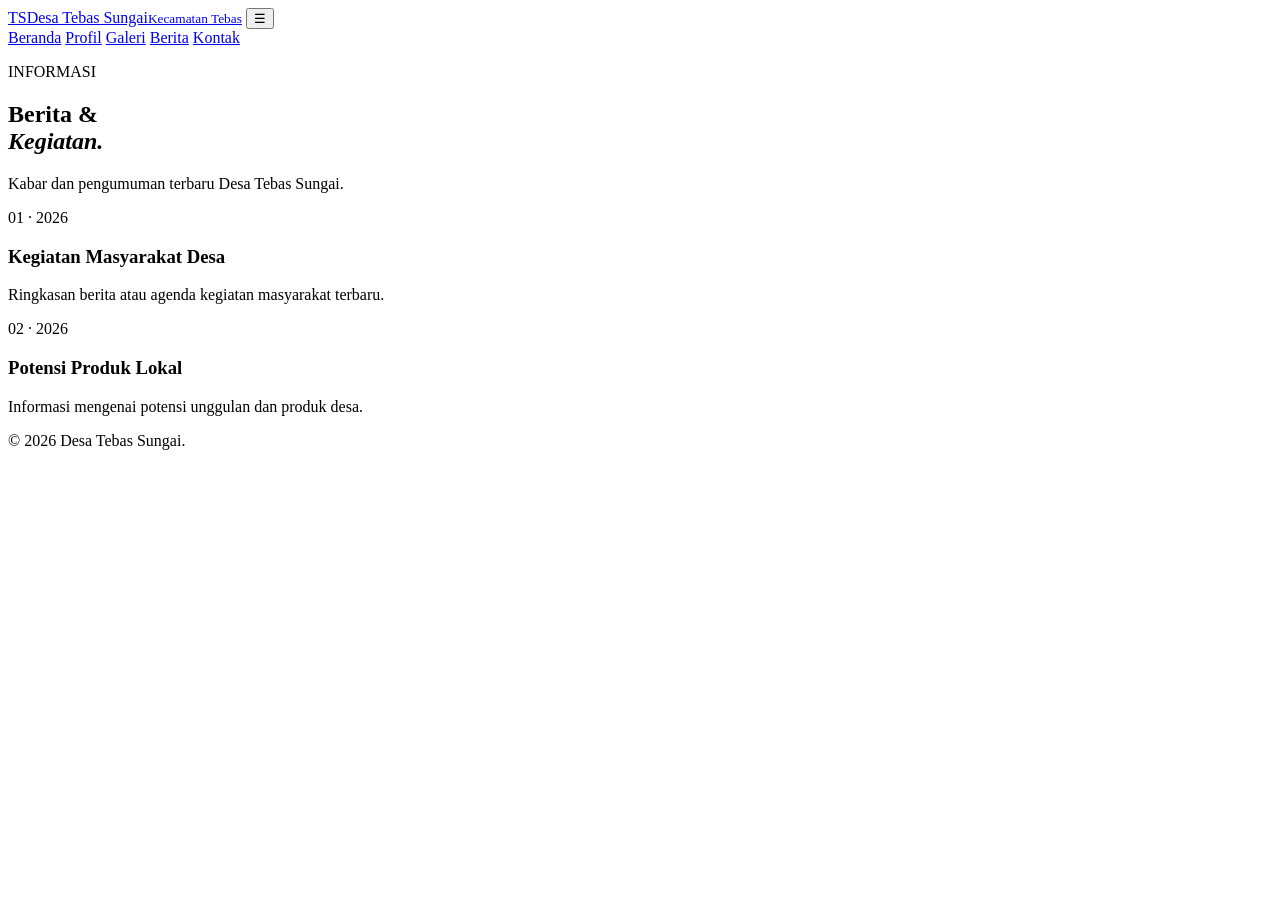
==== berita.html @ 424eced4 "Create berita.html" ====
<!DOCTYPE html>
<html lang="id">
<head>
  <meta charset="UTF-8">
  <meta name="viewport" content="width=device-width, initial-scale=1.0">
  <title>Berita | Desa Tebas Sungai</title>
  <link rel="stylesheet" href="style.css">
</head>
<body>
<header class="navbar">
  <a class="brand" href="index.html"><span class="brand-mark">TS</span><span>Desa Tebas Sungai<small>Kecamatan Tebas</small></span></a>
  <button class="menu-toggle">☰</button>
  <nav>
    <a href="index.html">Beranda</a>
    <a href="profil.html">Profil</a>
    <a href="galeri.html">Galeri</a>
    <a class="active" href="berita.html">Berita</a>
    <a href="kontak.html">Kontak</a>
  </nav>
</header>
<main>
<section class="page-hero wrap">
  <p class="eyebrow">INFORMASI</p>
  <h1>Berita &<br><em>Kegiatan.</em></h1>
  <p>Kabar dan pengumuman terbaru Desa Tebas Sungai.</p>
</section>
<section class="news wrap">
<div class="news-list">
  <article><span class="date">01 · 2026</span><h3>Kegiatan Masyarakat Desa</h3><p>Ringkasan berita atau agenda kegiatan masyarakat terbaru.</p></article>
  <article><span class="date">02 · 2026</span><h3>Potensi Produk Lokal</h3><p>Informasi mengenai potensi unggulan dan produk desa.</p></article>
</div>
</section>
</main>
<footer><div class="copyright">© 2026 Desa Tebas Sungai.</div></footer>
<script src="script.js"></script>
</body>
</html>
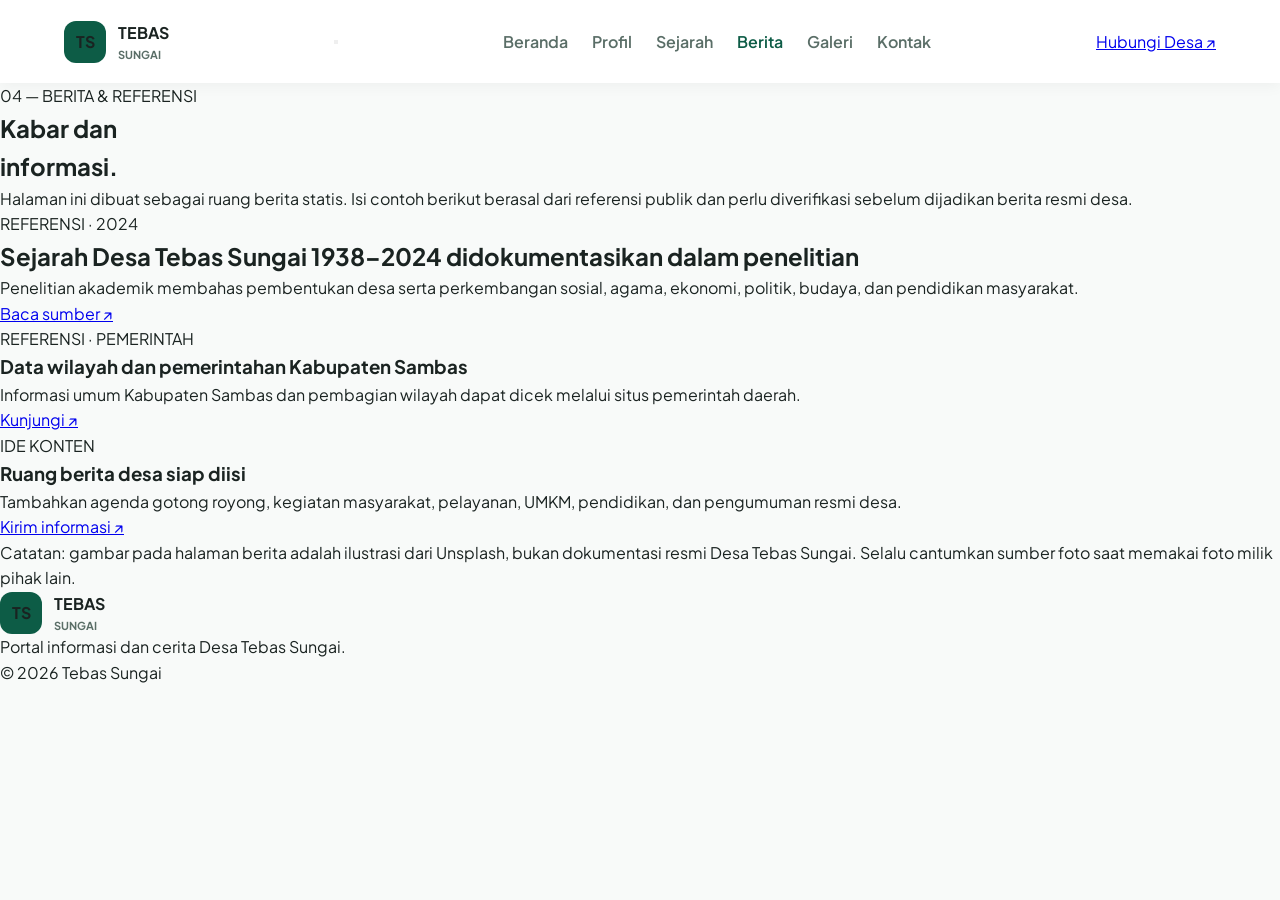
==== commit 911429e5: "Update berita.html" ====
--- a/berita.html
+++ b/berita.html
@@ -1,37 +1,246 @@
 <!DOCTYPE html>
 <html lang="id">
+
 <head>
-  <meta charset="UTF-8">
-  <meta name="viewport" content="width=device-width, initial-scale=1.0">
-  <title>Berita | Desa Tebas Sungai</title>
-  <link rel="stylesheet" href="style.css">
+
+<meta charset="UTF-8">
+<meta name="viewport" content="width=device-width, initial-scale=1.0">
+
+<title>Berita — Tebas Sungai</title>
+
+<link rel="preconnect" href="https://fonts.googleapis.com">
+<link rel="preconnect" href="https://fonts.gstatic.com" crossorigin>
+
+<link href="https://fonts.googleapis.com/css2?family=Inter:wght@400;500;600;700;800&family=Space+Grotesk:wght@500;600;700&display=swap" rel="stylesheet">
+
+<link rel="stylesheet" href="style.css">
+
 </head>
+
+
 <body>
+
+<div class="ambient ambient-a"></div>
+<div class="ambient ambient-b"></div>
+
+
 <header class="navbar">
-  <a class="brand" href="index.html"><span class="brand-mark">TS</span><span>Desa Tebas Sungai<small>Kecamatan Tebas</small></span></a>
-  <button class="menu-toggle">☰</button>
-  <nav>
-    <a href="index.html">Beranda</a>
-    <a href="profil.html">Profil</a>
-    <a href="galeri.html">Galeri</a>
-    <a class="active" href="berita.html">Berita</a>
-    <a href="kontak.html">Kontak</a>
-  </nav>
+
+<a class="brand" href="index.html">
+
+<span class="brand-mark">TS</span>
+
+<span>
+<b>TEBAS</b>
+<small>SUNGAI</small>
+</span>
+
+</a>
+
+
+<button class="menu-btn" aria-label="Buka menu">
+
+<span></span>
+<span></span>
+<span></span>
+
+</button>
+
+
+<nav class="nav-links">
+
+<a href="index.html">Beranda</a>
+<a href="profil.html">Profil</a>
+<a href="sejarah.html">Sejarah</a>
+<a class="active" href="berita.html">Berita</a>
+<a href="galeri.html">Galeri</a>
+<a href="kontak.html">Kontak</a>
+
+</nav>
+
+
+<a class="nav-cta" href="kontak.html">
+Hubungi Desa <span>↗</span>
+</a>
+
 </header>
+
+
 <main>
-<section class="page-hero wrap">
-  <p class="eyebrow">INFORMASI</p>
-  <h1>Berita &<br><em>Kegiatan.</em></h1>
-  <p>Kabar dan pengumuman terbaru Desa Tebas Sungai.</p>
+
+
+<section class="page-hero reveal">
+
+<span class="kicker">
+04 — BERITA & REFERENSI
+</span>
+
+<h1>
+Kabar dan
+<br>
+<span>informasi.</span>
+</h1>
+
+<p>
+Halaman ini dibuat sebagai ruang berita statis.
+Isi contoh berikut berasal dari referensi publik
+dan perlu diverifikasi sebelum dijadikan berita resmi desa.
+</p>
+
 </section>
-<section class="news wrap">
-<div class="news-list">
-  <article><span class="date">01 · 2026</span><h3>Kegiatan Masyarakat Desa</h3><p>Ringkasan berita atau agenda kegiatan masyarakat terbaru.</p></article>
-  <article><span class="date">02 · 2026</span><h3>Potensi Produk Lokal</h3><p>Informasi mengenai potensi unggulan dan produk desa.</p></article>
-</div>
+
+
+<section class="section reveal">
+
+<div class="news-grid">
+
+
+<article class="news-card featured">
+
+<div
+class="news-img"
+style="background-image:url('https://images.unsplash.com/photo-1497366754035-f200968a6e72?auto=format&fit=crop&w=1200&q=85')">
+</div>
+
+
+<div class="news-body">
+
+<span>REFERENSI · 2024</span>
+
+<h2>
+Sejarah Desa Tebas Sungai 1938–2024
+didokumentasikan dalam penelitian
+</h2>
+
+<p>
+Penelitian akademik membahas pembentukan desa
+serta perkembangan sosial, agama, ekonomi,
+politik, budaya, dan pendidikan masyarakat.
+</p>
+
+<a
+href="https://journal.appisi.or.id/index.php/risoma/article/view/549"
+target="_blank"
+rel="noopener">
+Baca sumber ↗
+</a>
+
+</div>
+
+</article>
+
+
+<article class="news-card">
+
+<div
+class="news-img"
+style="background-image:url('https://images.unsplash.com/photo-1531206715517-5c0ba140b2b8?auto=format&fit=crop&w=900&q=85')">
+</div>
+
+
+<div class="news-body">
+
+<span>REFERENSI · PEMERINTAH</span>
+
+<h3>
+Data wilayah dan pemerintahan Kabupaten Sambas
+</h3>
+
+<p>
+Informasi umum Kabupaten Sambas dan pembagian
+wilayah dapat dicek melalui situs pemerintah daerah.
+</p>
+
+<a
+href="https://sambas.go.id/"
+target="_blank"
+rel="noopener">
+Kunjungi ↗
+</a>
+
+</div>
+
+</article>
+
+
+<article class="news-card">
+
+<div
+class="news-img"
+style="background-image:url('https://images.unsplash.com/photo-1521737711867-e3b97375f902?auto=format&fit=crop&w=900&q=85')">
+</div>
+
+
+<div class="news-body">
+
+<span>IDE KONTEN</span>
+
+<h3>
+Ruang berita desa siap diisi
+</h3>
+
+<p>
+Tambahkan agenda gotong royong,
+kegiatan masyarakat, pelayanan,
+UMKM, pendidikan, dan pengumuman resmi desa.
+</p>
+
+<a href="kontak.html">
+Kirim informasi ↗
+</a>
+
+</div>
+
+</article>
+
+
+</div>
+
 </section>
+
+
+<section class="source-note">
+
+Catatan: gambar pada halaman berita adalah ilustrasi
+dari Unsplash, bukan dokumentasi resmi Desa Tebas Sungai.
+Selalu cantumkan sumber foto saat memakai foto milik pihak lain.
+
+</section>
+
+
 </main>
-<footer><div class="copyright">© 2026 Desa Tebas Sungai.</div></footer>
+
+
+<footer class="footer">
+
+<div>
+
+<div class="brand">
+
+<span class="brand-mark">TS</span>
+
+<span>
+<b>TEBAS</b>
+<small>SUNGAI</small>
+</span>
+
+</div>
+
+<p>
+Portal informasi dan cerita Desa Tebas Sungai.
+</p>
+
+</div>
+
+
+<div class="copyright">
+© 2026 Tebas Sungai
+</div>
+
+</footer>
+
+
 <script src="script.js"></script>
+
 </body>
 </html>
--- a/style.css
+++ b/style.css
@@ -0,0 +1,262 @@
+@import url('https://fonts.googleapis.com/css2?family=Plus+Jakarta+Sans:wght@300;400;600;700;800&display=swap');
+
+:root {
+  --primary: #0d5c46;
+  --primary-hover: #083e2f;
+  --accent: #e6a100;
+  --bg-light: #f8faf9;
+  --text-dark: #1a2321;
+  --text-muted: #5a6e67;
+  --white: #ffffff;
+  --shadow: 0 12px 30px rgba(0,0,0,0.08);
+  --radius: 16px;
+}
+
+* {
+  box-sizing: border-box;
+  margin: 0;
+  padding: 0;
+}
+
+body {
+  font-family: 'Plus Jakarta Sans', sans-serif;
+  background-color: var(--bg-light);
+  color: var(--text-dark);
+  line-height: 1.6;
+  overflow-x: hidden;
+}
+
+.wrap {
+  width: 90%;
+  max-width: 1200px;
+  margin: 0 auto;
+}
+
+/* NAVBAR */
+.navbar {
+  display: flex;
+  justify-content: space-between;
+  align-items: center;
+  padding: 20px 5%;
+  background: rgba(255, 255, 255, 0.9);
+  backdrop-filter: blur(10px);
+  position: sticky;
+  top: 0;
+  z-index: 1000;
+  box-shadow: 0 2px 15px rgba(0,0,0,0.05);
+}
+
+.brand {
+  display: flex;
+  align-items: center;
+  gap: 12px;
+  text-decoration: none;
+}
+
+.brand-mark {
+  width: 42px;
+  height: 42px;
+  background: var(--primary);
+  color: var(--white);
+  border-radius: 12px;
+  display: grid;
+  place-items: center;
+  font-weight: 800;
+}
+
+.brand span {
+  font-weight: 700;
+  color: var(--text-dark);
+}
+
+.brand small {
+  display: block;
+  color: var(--text-muted);
+  font-size: 11px;
+}
+
+nav {
+  display: flex;
+  gap: 24px;
+}
+
+nav a {
+  text-decoration: none;
+  color: var(--text-muted);
+  font-weight: 600;
+  transition: 0.3s;
+}
+
+nav a.active, nav a:hover {
+  color: var(--primary);
+}
+
+.menu-toggle {
+  display: none;
+  background: none;
+  border: none;
+  font-size: 24px;
+  cursor: pointer;
+}
+
+/* HERO SECTION */
+.hero {
+  display: grid;
+  grid-template-columns: 1fr 1fr;
+  align-items: center;
+  gap: 40px;
+  padding: 60px 0;
+}
+
+.eyebrow {
+  color: var(--accent);
+  font-weight: 800;
+  letter-spacing: 2px;
+  font-size: 12px;
+  margin-bottom: 10px;
+}
+
+.hero h1 {
+  font-size: clamp(36px, 5vw, 56px);
+  line-height: 1.1;
+  font-weight: 800;
+  margin-bottom: 20px;
+}
+
+.hero h1 em {
+  color: var(--primary);
+  font-style: normal;
+}
+
+.lead {
+  font-size: 16px;
+  color: var(--text-muted);
+  margin-bottom: 30px;
+}
+
+.hero-actions {
+  display: flex;
+  gap: 15px;
+}
+
+.btn {
+  padding: 14px 28px;
+  border-radius: 30px;
+  text-decoration: none;
+  font-weight: 700;
+  transition: 0.3s;
+}
+
+.btn.primary {
+  background: var(--primary);
+  color: var(--white);
+  box-shadow: 0 8px 20px rgba(13, 92, 70, 0.3);
+}
+
+.btn.primary:hover {
+  background: var(--primary-hover);
+}
+
+.btn.ghost {
+  border: 2px solid var(--primary);
+  color: var(--primary);
+}
+
+.hero-card {
+  position: relative;
+  border-radius: var(--radius);
+  overflow: hidden;
+  box-shadow: var(--shadow);
+}
+
+.hero-card img {
+  width: 100%;
+  height: 400px;
+  object-fit: cover;
+  display: block;
+}
+
+.floating-info {
+  position: absolute;
+  bottom: 20px;
+  left: 20px;
+  background: rgba(255, 255, 255, 0.95);
+  padding: 12px 20px;
+  border-radius: 12px;
+  display: flex;
+  align-items: center;
+  gap: 12px;
+  box-shadow: var(--shadow);
+}
+
+/* FEATURES / CARDS */
+.feature {
+  display: grid;
+  grid-template-columns: repeat(auto-fit, minmax(280px, 1fr));
+  gap: 25px;
+  margin: 60px 0;
+}
+
+.feature-card {
+  background: var(--white);
+  padding: 30px;
+  border-radius: var(--radius);
+  box-shadow: var(--shadow);
+  transition: transform 0.3s;
+}
+
+.feature-card:hover {
+  transform: translateY(-5px);
+}
+
+.feature-card img {
+  width: 100%;
+  height: 180px;
+  object-fit: cover;
+  border-radius: 10px;
+  margin-bottom: 20px;
+}
+
+.feature-card h3 {
+  font-size: 20px;
+  margin-bottom: 10px;
+}
+
+.feature-card p {
+  color: var(--text-muted);
+  font-size: 14px;
+}
+
+/* RESPONSIVE DESIGN (LAYAR HP & TABLET) */
+@media (max-width: 900px) {
+  .hero {
+    grid-template-columns: 1fr;
+    text-align: center;
+  }
+  
+  .hero-actions {
+    justify-content: center;
+  }
+}
+
+@media (max-width: 768px) {
+  .menu-toggle {
+    display: block;
+  }
+  
+  nav {
+    display: none;
+    position: absolute;
+    top: 100%;
+    left: 0;
+    width: 100%;
+    background: var(--white);
+    flex-direction: column;
+    padding: 20px;
+    box-shadow: var(--shadow);
+  }
+  
+  nav.open {
+    display: flex;
+  }
+}
